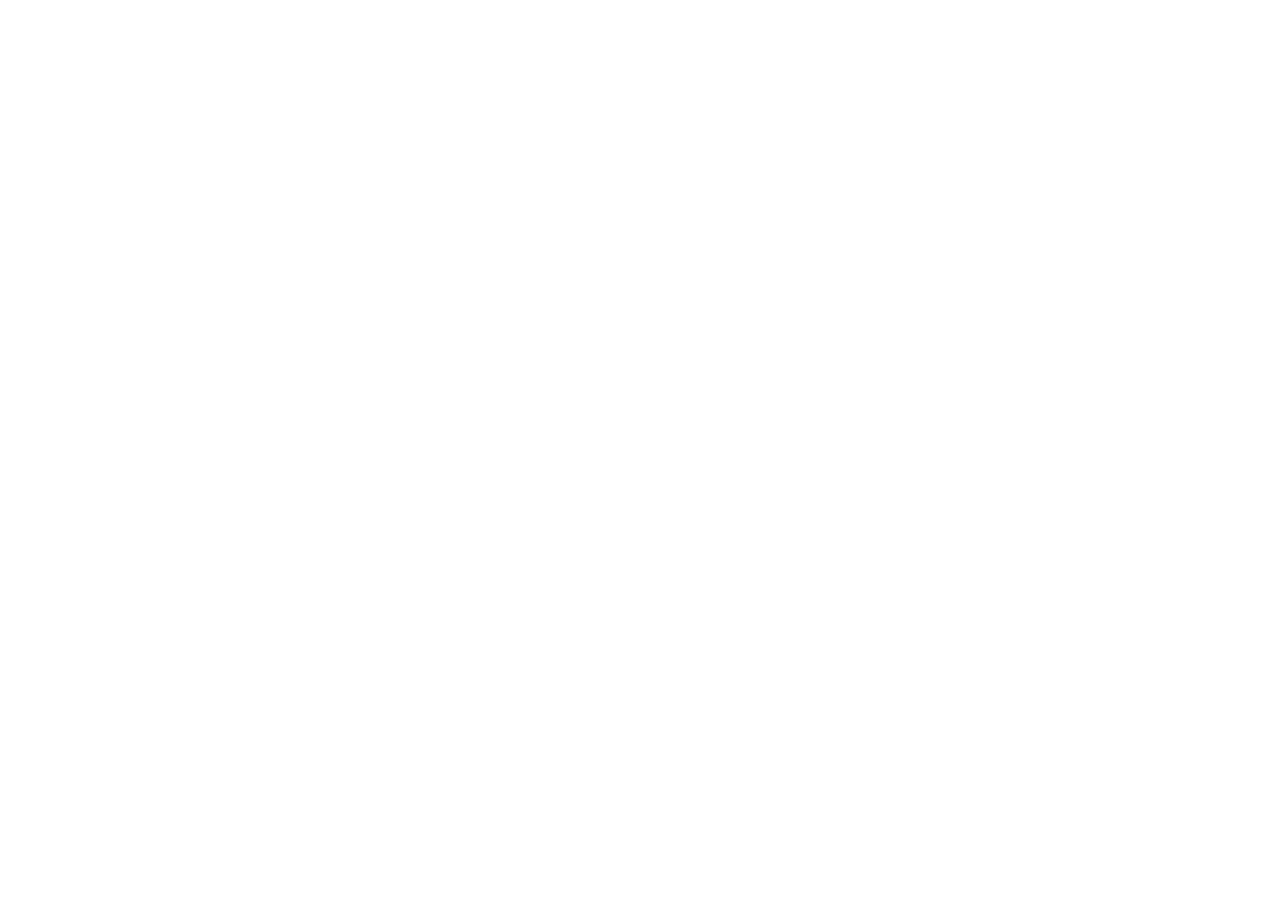
==== index.html @ f9e1c658 "start-first-add-file" ====
<!DOCTYPE html>
<html lang="en">
<head>
    <meta charset="UTF-8">
    <meta http-equiv="X-UA-Compatible" content="IE=edge">
    <meta name="viewport" content="width=device-width, initial-scale=1.0">
    <title>Document</title>
</head>
<body>
    
</body>
</html>
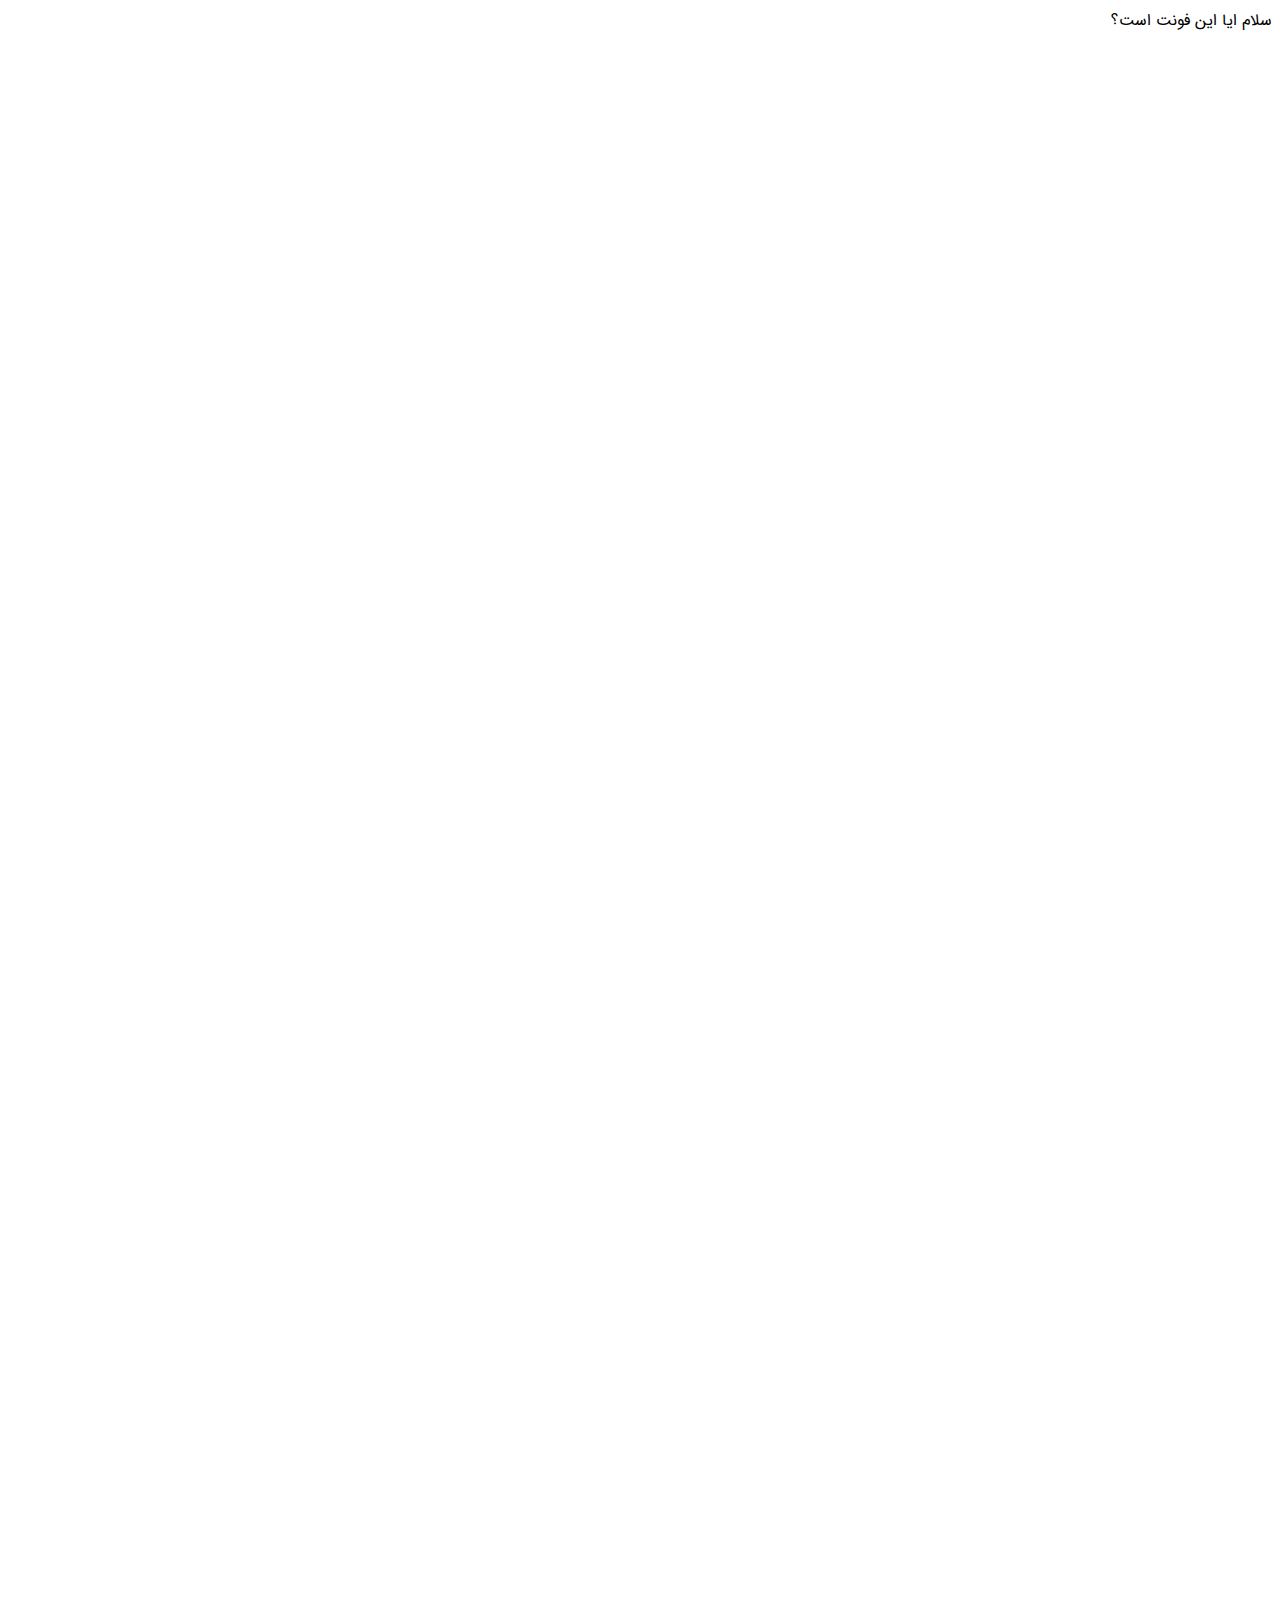
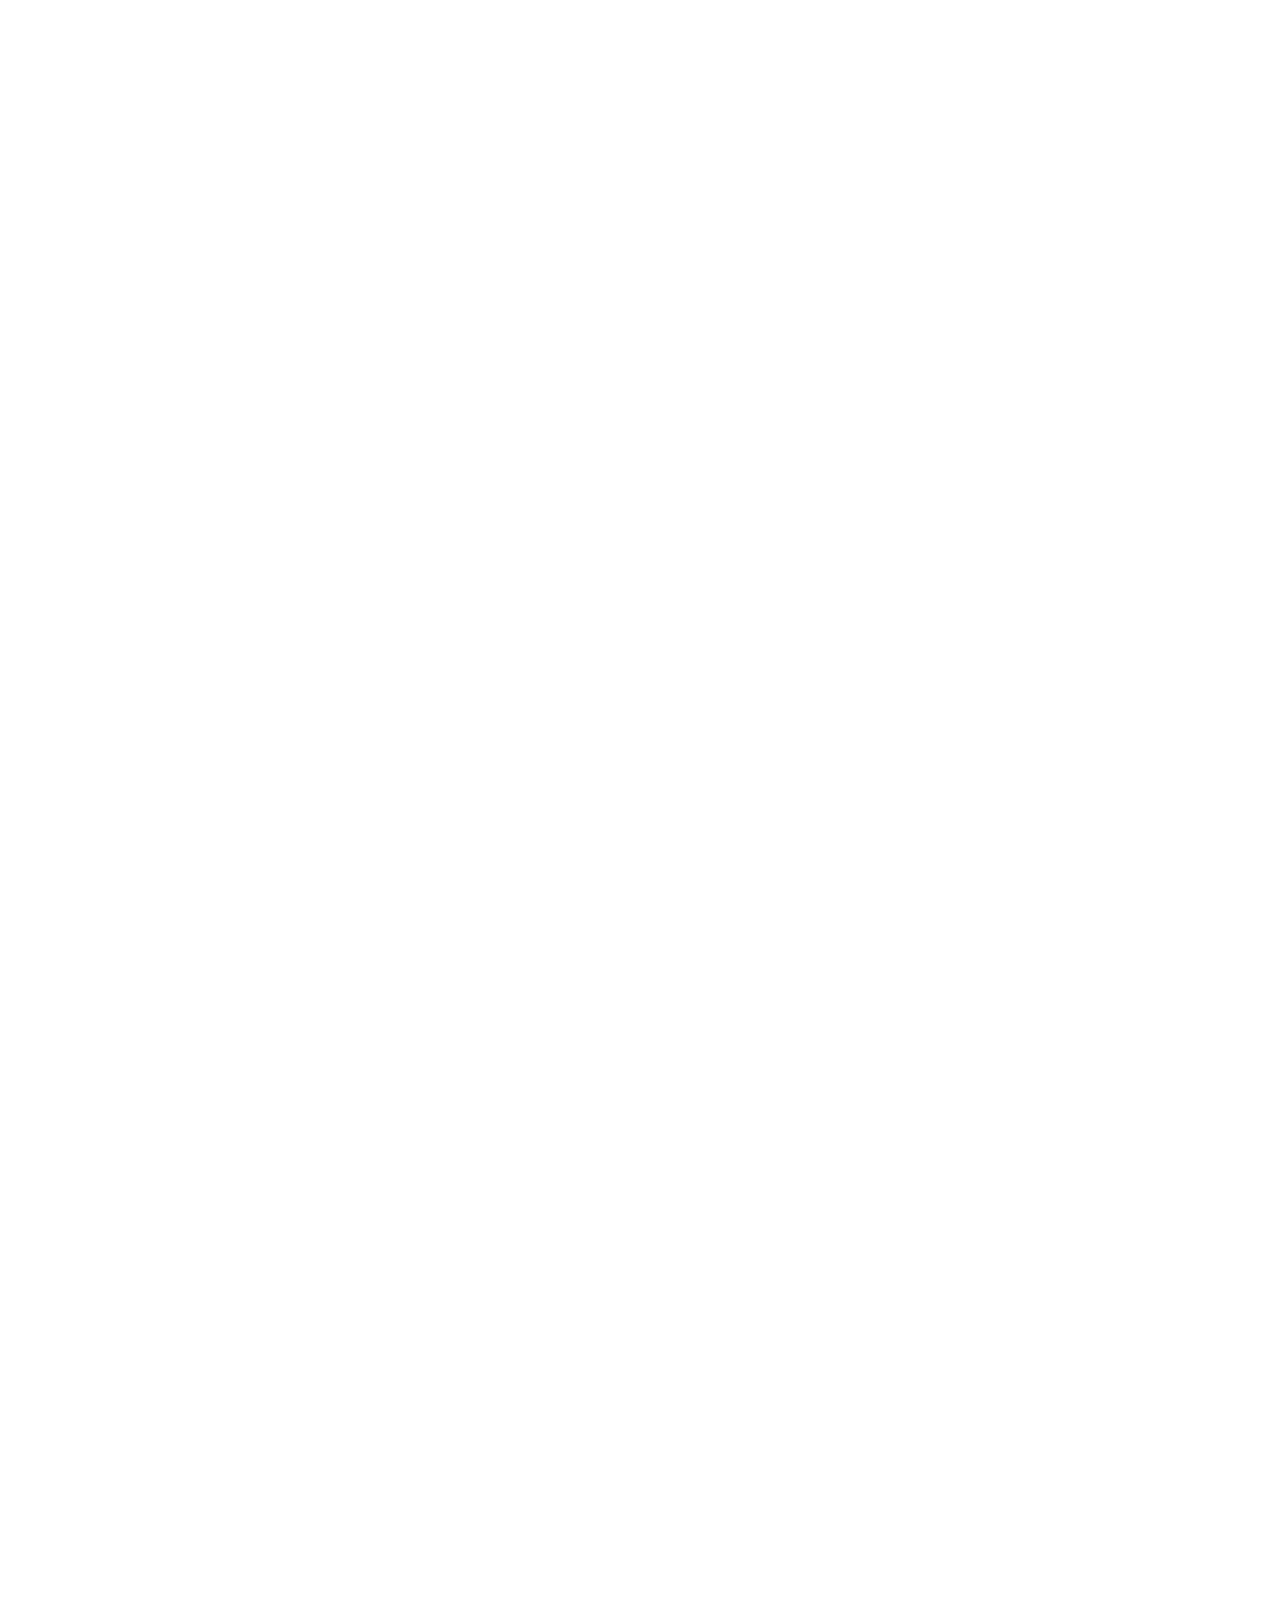
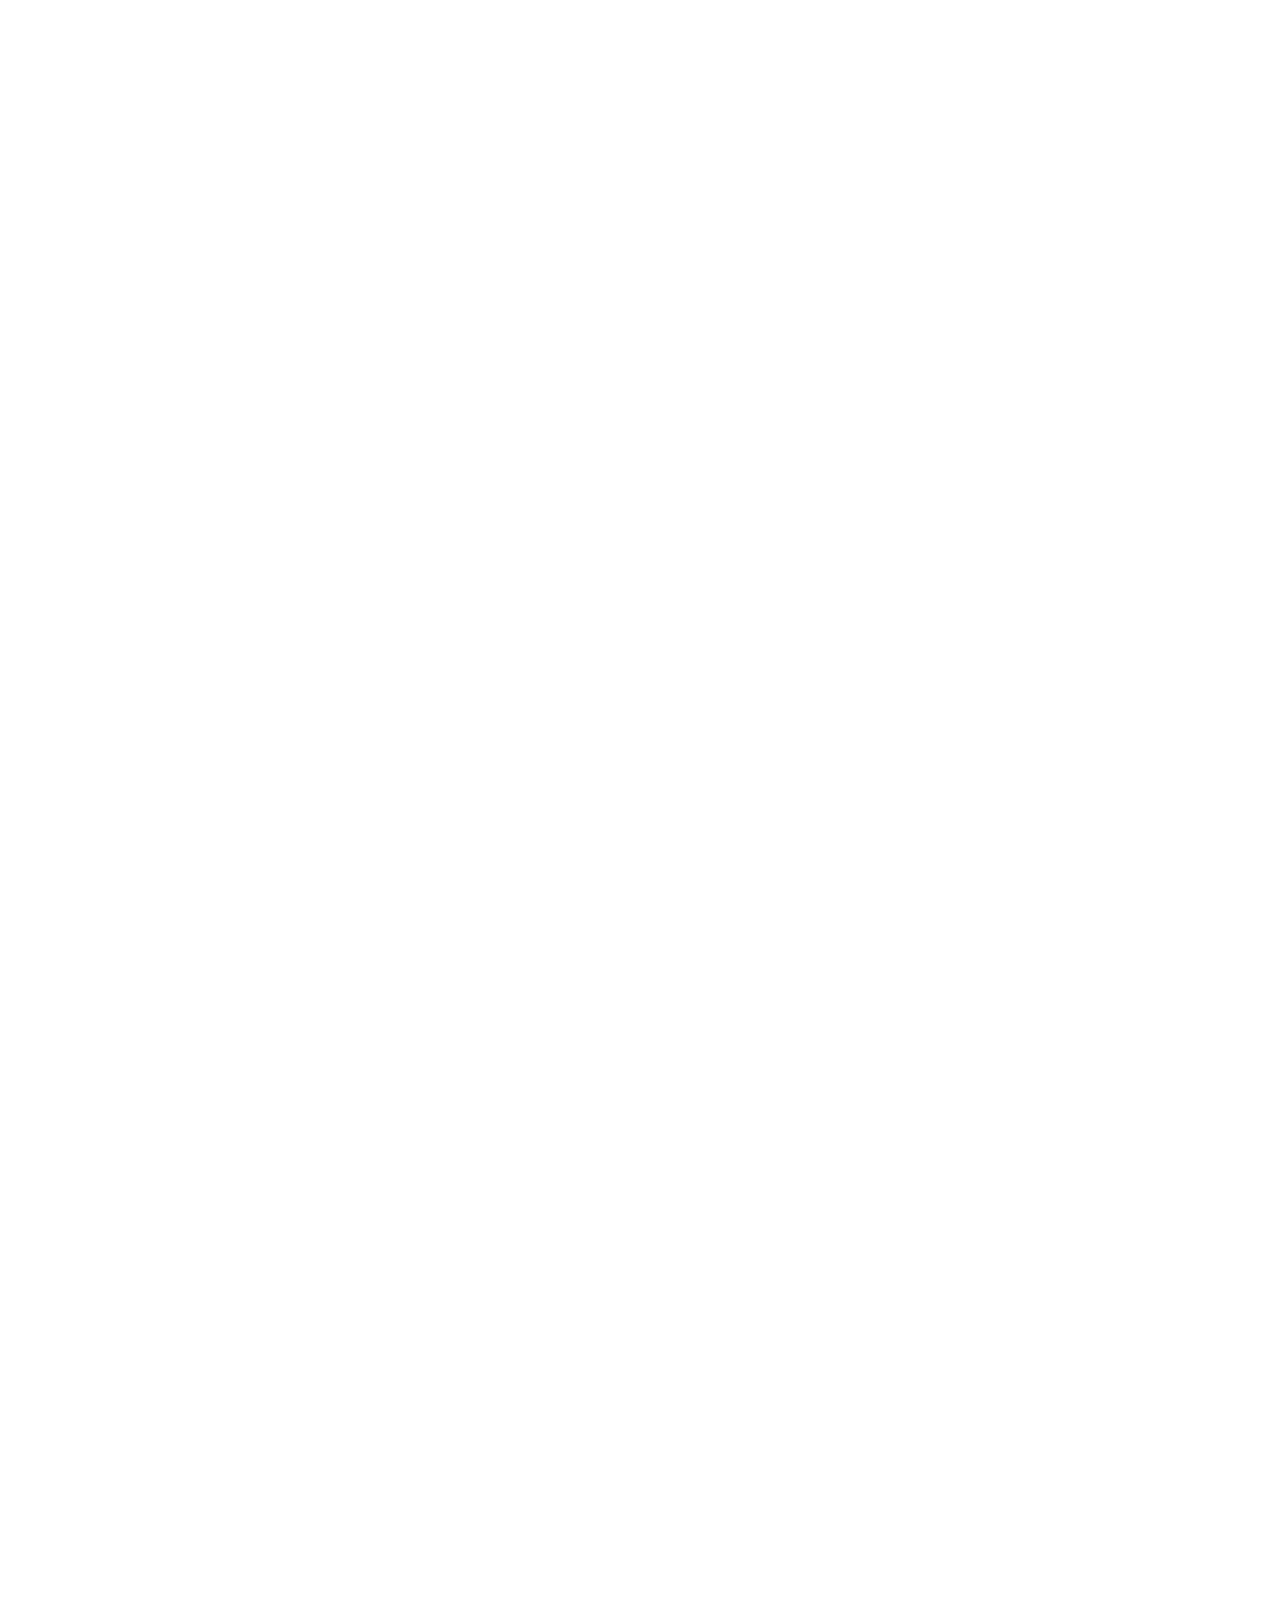
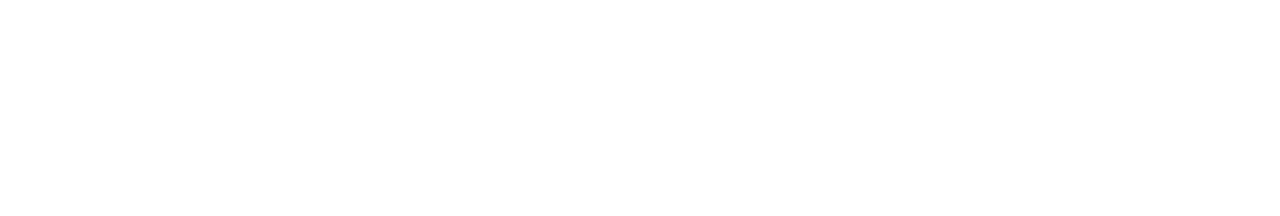
==== commit cb06c2a1: "add icon all page and pic add" ====
--- a/index.html
+++ b/index.html
@@ -4,9 +4,12 @@
     <meta charset="UTF-8">
     <meta http-equiv="X-UA-Compatible" content="IE=edge">
     <meta name="viewport" content="width=device-width, initial-scale=1.0">
-    <title>Document</title>
+    <link rel="stylesheet" href="css/bootstrap-grid.rtl.min.css">
+    <link rel="stylesheet" href="css/siwper.css">
+    <link rel="stylesheet" href="css/index.css">
+    <title>صحفه اصلی</title>
 </head>
 <body>
-    
+    سلام ایا این فونت است؟
 </body>
 </html>--- a/css/siwper.css
+++ b/css/siwper.css
@@ -0,0 +1,646 @@
+/**
+ * Swiper 6.6.1
+ * Most modern mobile touch slider and framework with hardware accelerated transitions
+ * https://swiperjs.com
+ *
+ * Copyright 2014-2021 Vladimir Kharlampidi
+ *
+ * Released under the MIT License
+ *
+ * Released on: May 11, 2021
+ */
+
+@font-face {
+    font-family: 'swiper-icons';
+    src: url('data:application/font-woff;charset=utf-8;base64, [base64]//wADZ2x5ZgAAAywAAADMAAAD2MHtryVoZWFkAAABbAAAADAAAAA2E2+eoWhoZWEAAAGcAAAAHwAAACQC9gDzaG10eAAAAigAAAAZAAAArgJkABFsb2NhAAAC0AAAAFoAAABaFQAUGG1heHAAAAG8AAAAHwAAACAAcABAbmFtZQAAA/gAAAE5AAACXvFdBwlwb3N0AAAFNAAAAGIAAACE5s74hXjaY2BkYGAAYpf5Hu/j+W2+MnAzMYDAzaX6QjD6/4//Bxj5GA8AuRwMYGkAPywL13jaY2BkYGA88P8Agx4j+/8fQDYfA1AEBWgDAIB2BOoAeNpjYGRgYNBh4GdgYgABEMnIABJzYNADCQAACWgAsQB42mNgYfzCOIGBlYGB0YcxjYGBwR1Kf2WQZGhhYGBiYGVmgAFGBiQQkOaawtDAoMBQxXjg/wEGPcYDDA4wNUA2CCgwsAAAO4EL6gAAeNpj2M0gyAACqxgGNWBkZ2D4/wMA+xkDdgAAAHjaY2BgYGaAYBkGRgYQiAHyGMF8FgYHIM3DwMHABGQrMOgyWDLEM1T9/w8UBfEMgLzE////P/5//f/V/xv+r4eaAAeMbAxwIUYmIMHEgKYAYjUcsDAwsLKxc3BycfPw8jEQA/[base64]/uznmfPFBNODM2K7MTQ45YEAZqGP81AmGGcF3iPqOop0r1SPTaTbVkfUe4HXj97wYE+yNwWYxwWu4v1ugWHgo3S1XdZEVqWM7ET0cfnLGxWfkgR42o2PvWrDMBSFj/IHLaF0zKjRgdiVMwScNRAoWUoH78Y2icB/yIY09An6AH2Bdu/UB+yxopYshQiEvnvu0dURgDt8QeC8PDw7Fpji3fEA4z/PEJ6YOB5hKh4dj3EvXhxPqH/SKUY3rJ7srZ4FZnh1PMAtPhwP6fl2PMJMPDgeQ4rY8YT6Gzao0eAEA409DuggmTnFnOcSCiEiLMgxCiTI6Cq5DZUd3Qmp10vO0LaLTd2cjN4fOumlc7lUYbSQcZFkutRG7g6JKZKy0RmdLY680CDnEJ+UMkpFFe1RN7nxdVpXrC4aTtnaurOnYercZg2YVmLN/d/gczfEimrE/fs/bOuq29Zmn8tloORaXgZgGa78yO9/cnXm2BpaGvq25Dv9S4E9+5SIc9PqupJKhYFSSl47+Qcr1mYNAAAAeNptw0cKwkAAAMDZJA8Q7OUJvkLsPfZ6zFVERPy8qHh2YER+3i/BP83vIBLLySsoKimrqKqpa2hp6+jq6RsYGhmbmJqZSy0sraxtbO3sHRydnEMU4uR6yx7JJXveP7WrDycAAAAAAAH//wACeNpjYGRgYOABYhkgZgJCZgZNBkYGLQZtIJsFLMYAAAw3ALgAeNolizEKgDAQBCchRbC2sFER0YD6qVQiBCv/H9ezGI6Z5XBAw8CBK/m5iQQVauVbXLnOrMZv2oLdKFa8Pjuru2hJzGabmOSLzNMzvutpB3N42mNgZGBg4GKQYzBhYMxJLMlj4GBgAYow/P/PAJJhLM6sSoWKfWCAAwDAjgbRAAB42mNgYGBkAIIbCZo5IPrmUn0hGA0AO8EFTQAA') format('woff');
+    font-weight: 400;
+    font-style: normal;
+}
+
+:root {
+    --swiper-theme-color: #007aff;
+}
+
+.swiper-container {
+    margin-left: auto;
+    margin-right: auto;
+    position: relative;
+    overflow: hidden;
+    list-style: none;
+    padding: 0;
+    /* Fix of Webkit flickering */
+    z-index: 1;
+}
+
+.swiper-container-vertical>.swiper-wrapper {
+    flex-direction: column;
+}
+
+.swiper-wrapper {
+    position: relative;
+    width: 100%;
+    height: 100%;
+    z-index: 1;
+    display: flex;
+    transition-property: transform;
+    box-sizing: content-box;
+}
+
+.swiper-container-android .swiper-slide,
+.swiper-wrapper {
+    transform: translate3d(0px, 0, 0);
+}
+
+.swiper-container-multirow>.swiper-wrapper {
+    flex-wrap: wrap;
+}
+
+.swiper-container-multirow-column>.swiper-wrapper {
+    flex-wrap: wrap;
+    flex-direction: column;
+}
+
+.swiper-container-free-mode>.swiper-wrapper {
+    transition-timing-function: ease-out;
+    margin: 0 auto;
+}
+
+.swiper-container-pointer-events {
+    touch-action: pan-y;
+}
+
+.swiper-container-pointer-events.swiper-container-vertical {
+    touch-action: pan-x;
+}
+
+.swiper-slide {
+    flex-shrink: 0;
+    width: 100%;
+    height: 100%;
+    position: relative;
+    transition-property: transform;
+}
+
+.swiper-slide-invisible-blank {
+    visibility: hidden;
+}
+
+/* Auto Height */
+.swiper-container-autoheight,
+.swiper-container-autoheight .swiper-slide {
+    height: auto;
+}
+
+.swiper-container-autoheight .swiper-wrapper {
+    align-items: flex-start;
+    transition-property: transform, height;
+}
+
+/* 3D Effects */
+.swiper-container-3d {
+    perspective: 1200px;
+}
+
+.swiper-container-3d .swiper-wrapper,
+.swiper-container-3d .swiper-slide,
+.swiper-container-3d .swiper-slide-shadow-left,
+.swiper-container-3d .swiper-slide-shadow-right,
+.swiper-container-3d .swiper-slide-shadow-top,
+.swiper-container-3d .swiper-slide-shadow-bottom,
+.swiper-container-3d .swiper-cube-shadow {
+    transform-style: preserve-3d;
+}
+
+.swiper-container-3d .swiper-slide-shadow-left,
+.swiper-container-3d .swiper-slide-shadow-right,
+.swiper-container-3d .swiper-slide-shadow-top,
+.swiper-container-3d .swiper-slide-shadow-bottom {
+    position: absolute;
+    left: 0;
+    top: 0;
+    width: 100%;
+    height: 100%;
+    pointer-events: none;
+    z-index: 10;
+}
+
+.swiper-container-3d .swiper-slide-shadow-left {
+    background-image: linear-gradient(to left, rgba(0, 0, 0, 0.5), rgba(0, 0, 0, 0));
+}
+
+.swiper-container-3d .swiper-slide-shadow-right {
+    background-image: linear-gradient(to right, rgba(0, 0, 0, 0.5), rgba(0, 0, 0, 0));
+}
+
+.swiper-container-3d .swiper-slide-shadow-top {
+    background-image: linear-gradient(to top, rgba(0, 0, 0, 0.5), rgba(0, 0, 0, 0));
+}
+
+.swiper-container-3d .swiper-slide-shadow-bottom {
+    background-image: linear-gradient(to bottom, rgba(0, 0, 0, 0.5), rgba(0, 0, 0, 0));
+}
+
+/* CSS Mode */
+.swiper-container-css-mode>.swiper-wrapper {
+    overflow: auto;
+    scrollbar-width: none;
+    /* For Firefox */
+    -ms-overflow-style: none;
+    /* For Internet Explorer and Edge */
+}
+
+.swiper-container-css-mode>.swiper-wrapper::-webkit-scrollbar {
+    display: none;
+}
+
+.swiper-container-css-mode>.swiper-wrapper>.swiper-slide {
+    scroll-snap-align: start start;
+}
+
+.swiper-container-horizontal.swiper-container-css-mode>.swiper-wrapper {
+    scroll-snap-type: x mandatory;
+}
+
+.swiper-container-vertical.swiper-container-css-mode>.swiper-wrapper {
+    scroll-snap-type: y mandatory;
+}
+
+:root {
+    --swiper-navigation-size: 44px;
+    /*
+    --swiper-navigation-color: var(--swiper-theme-color);
+    */
+}
+
+.swiper-button-prev,
+.swiper-button-next {
+    position: absolute;
+    top: 50%;
+    width: calc(var(--swiper-navigation-size) / 44 * 27);
+    height: var(--swiper-navigation-size);
+    margin-top: calc(0px - (var(--swiper-navigation-size) / 2));
+    z-index: 10;
+    cursor: pointer;
+    display: flex;
+    align-items: center;
+    justify-content: center;
+    color: var(--swiper-navigation-color, var(--swiper-theme-color));
+}
+
+.swiper-button-prev.swiper-button-disabled,
+.swiper-button-next.swiper-button-disabled {
+    opacity: 0.35;
+    cursor: auto;
+    pointer-events: none;
+}
+
+.swiper-button-prev:after,
+.swiper-button-next:after {
+    font-family: swiper-icons;
+    font-size: var(--swiper-navigation-size);
+    text-transform: none !important;
+    letter-spacing: 0;
+    text-transform: none;
+    font-variant: initial;
+    line-height: 1;
+}
+
+.swiper-button-prev,
+.swiper-container-rtl .swiper-button-next {
+    left: 10px;
+    right: auto;
+}
+
+.swiper-button-prev:after,
+.swiper-container-rtl .swiper-button-next:after {
+    content: 'prev';
+}
+
+.swiper-button-next,
+.swiper-container-rtl .swiper-button-prev {
+    right: 10px;
+    left: auto;
+}
+
+.swiper-button-next:after,
+.swiper-container-rtl .swiper-button-prev:after {
+    content: 'next';
+}
+
+.swiper-button-prev.swiper-button-white,
+.swiper-button-next.swiper-button-white {
+    --swiper-navigation-color: #ffffff;
+}
+
+.swiper-button-prev.swiper-button-black,
+.swiper-button-next.swiper-button-black {
+    --swiper-navigation-color: #000000;
+}
+
+.swiper-button-lock {
+    display: none;
+}
+
+:root {
+    /*
+    --swiper-pagination-color: var(--swiper-theme-color);
+    */
+}
+
+.swiper-pagination {
+    position: absolute;
+    text-align: center;
+    transition: 300ms opacity;
+    transform: translate3d(0, 0, 0);
+    z-index: 10;
+}
+
+.swiper-pagination.swiper-pagination-hidden {
+    opacity: 0;
+}
+
+/* Common Styles */
+.swiper-pagination-fraction,
+.swiper-pagination-custom,
+.swiper-container-horizontal>.swiper-pagination-bullets {
+    bottom: 10px;
+    left: 0;
+    width: 100%;
+}
+
+/* Bullets */
+.swiper-pagination-bullets-dynamic {
+    overflow: hidden;
+    font-size: 0;
+}
+
+.swiper-pagination-bullets-dynamic .swiper-pagination-bullet {
+    transform: scale(0.33);
+    position: relative;
+}
+
+.swiper-pagination-bullets-dynamic .swiper-pagination-bullet-active {
+    transform: scale(1);
+}
+
+.swiper-pagination-bullets-dynamic .swiper-pagination-bullet-active-main {
+    transform: scale(1);
+}
+
+.swiper-pagination-bullets-dynamic .swiper-pagination-bullet-active-prev {
+    transform: scale(0.66);
+}
+
+.swiper-pagination-bullets-dynamic .swiper-pagination-bullet-active-prev-prev {
+    transform: scale(0.33);
+}
+
+.swiper-pagination-bullets-dynamic .swiper-pagination-bullet-active-next {
+    transform: scale(0.66);
+}
+
+.swiper-pagination-bullets-dynamic .swiper-pagination-bullet-active-next-next {
+    transform: scale(0.33);
+}
+
+.swiper-pagination-bullet {
+    width: 8px;
+    height: 8px;
+    display: inline-block;
+    border-radius: 50%;
+    background: #000;
+    opacity: 0.2;
+}
+
+button.swiper-pagination-bullet {
+    border: none;
+    margin: 0;
+    padding: 0;
+    box-shadow: none;
+    -webkit-appearance: none;
+    appearance: none;
+}
+
+.swiper-pagination-clickable .swiper-pagination-bullet {
+    cursor: pointer;
+}
+
+.swiper-pagination-bullet-active {
+    opacity: 1;
+    background: var(--swiper-pagination-color, var(--swiper-theme-color));
+}
+
+.swiper-container-vertical>.swiper-pagination-bullets {
+    right: 10px;
+    top: 50%;
+    transform: translate3d(0px, -50%, 0);
+}
+
+.swiper-container-vertical>.swiper-pagination-bullets .swiper-pagination-bullet {
+    margin: 6px 0;
+    display: block;
+}
+
+.swiper-container-vertical>.swiper-pagination-bullets.swiper-pagination-bullets-dynamic {
+    top: 50%;
+    transform: translateY(-50%);
+    width: 8px;
+}
+
+.swiper-container-vertical>.swiper-pagination-bullets.swiper-pagination-bullets-dynamic .swiper-pagination-bullet {
+    display: inline-block;
+    transition: 200ms transform, 200ms top;
+}
+
+.swiper-container-horizontal>.swiper-pagination-bullets .swiper-pagination-bullet {
+    margin: 0 4px;
+}
+
+.swiper-container-horizontal>.swiper-pagination-bullets.swiper-pagination-bullets-dynamic {
+    left: 50%;
+    transform: translateX(-50%);
+    white-space: nowrap;
+}
+
+.swiper-container-horizontal>.swiper-pagination-bullets.swiper-pagination-bullets-dynamic .swiper-pagination-bullet {
+    transition: 200ms transform, 200ms left;
+}
+
+.swiper-container-horizontal.swiper-container-rtl>.swiper-pagination-bullets-dynamic .swiper-pagination-bullet {
+    transition: 200ms transform, 200ms right;
+}
+
+/* Progress */
+.swiper-pagination-progressbar {
+    background: rgba(0, 0, 0, 0.25);
+    position: absolute;
+}
+
+.swiper-pagination-progressbar .swiper-pagination-progressbar-fill {
+    background: var(--swiper-pagination-color, var(--swiper-theme-color));
+    position: absolute;
+    left: 0;
+    top: 0;
+    width: 100%;
+    height: 100%;
+    transform: scale(0);
+    transform-origin: left top;
+}
+
+.swiper-container-rtl .swiper-pagination-progressbar .swiper-pagination-progressbar-fill {
+    transform-origin: right top;
+}
+
+.swiper-container-horizontal>.swiper-pagination-progressbar,
+.swiper-container-vertical>.swiper-pagination-progressbar.swiper-pagination-progressbar-opposite {
+    width: 100%;
+    height: 4px;
+    left: 0;
+    top: 0;
+}
+
+.swiper-container-vertical>.swiper-pagination-progressbar,
+.swiper-container-horizontal>.swiper-pagination-progressbar.swiper-pagination-progressbar-opposite {
+    width: 4px;
+    height: 100%;
+    left: 0;
+    top: 0;
+}
+
+.swiper-pagination-white {
+    --swiper-pagination-color: #ffffff;
+}
+
+.swiper-pagination-black {
+    --swiper-pagination-color: #000000;
+}
+
+.swiper-pagination-lock {
+    display: none;
+}
+
+/* Scrollbar */
+.swiper-scrollbar {
+    border-radius: 10px;
+    position: relative;
+    -ms-touch-action: none;
+    background: rgba(0, 0, 0, 0.1);
+}
+
+.swiper-container-horizontal>.swiper-scrollbar {
+    position: absolute;
+    left: 1%;
+    bottom: 3px;
+    z-index: 50;
+    height: 5px;
+    width: 98%;
+}
+
+.swiper-container-vertical>.swiper-scrollbar {
+    position: absolute;
+    right: 3px;
+    top: 1%;
+    z-index: 50;
+    width: 5px;
+    height: 98%;
+}
+
+.swiper-scrollbar-drag {
+    height: 100%;
+    width: 100%;
+    position: relative;
+    background: rgba(0, 0, 0, 0.5);
+    border-radius: 10px;
+    left: 0;
+    top: 0;
+}
+
+.swiper-scrollbar-cursor-drag {
+    cursor: move;
+}
+
+.swiper-scrollbar-lock {
+    display: none;
+}
+
+.swiper-zoom-container {
+    width: 100%;
+    height: 100%;
+    display: flex;
+    justify-content: center;
+    align-items: center;
+    text-align: center;
+}
+
+.swiper-zoom-container>img,
+.swiper-zoom-container>svg,
+.swiper-zoom-container>canvas {
+    max-width: 100%;
+    max-height: 100%;
+    object-fit: contain;
+}
+
+.swiper-slide-zoomed {
+    cursor: move;
+}
+
+/* Preloader */
+:root {
+    /*
+    --swiper-preloader-color: var(--swiper-theme-color);
+    */
+}
+
+.swiper-lazy-preloader {
+    width: 42px;
+    height: 42px;
+    position: absolute;
+    left: 50%;
+    top: 50%;
+    margin-left: -21px;
+    margin-top: -21px;
+    z-index: 10;
+    transform-origin: 50%;
+    animation: swiper-preloader-spin 1s infinite linear;
+    box-sizing: border-box;
+    border: 4px solid var(--swiper-preloader-color, var(--swiper-theme-color));
+    border-radius: 50%;
+    border-top-color: transparent;
+}
+
+.swiper-lazy-preloader-white {
+    --swiper-preloader-color: #fff;
+}
+
+.swiper-lazy-preloader-black {
+    --swiper-preloader-color: #000;
+}
+
+@keyframes swiper-preloader-spin {
+    100% {
+        transform: rotate(360deg);
+    }
+}
+
+/* a11y */
+.swiper-container .swiper-notification {
+    position: absolute;
+    left: 0;
+    top: 0;
+    pointer-events: none;
+    opacity: 0;
+    z-index: -1000;
+}
+
+.swiper-container-fade.swiper-container-free-mode .swiper-slide {
+    transition-timing-function: ease-out;
+}
+
+.swiper-container-fade .swiper-slide {
+    pointer-events: none;
+    transition-property: opacity;
+}
+
+.swiper-container-fade .swiper-slide .swiper-slide {
+    pointer-events: none;
+}
+
+.swiper-container-fade .swiper-slide-active,
+.swiper-container-fade .swiper-slide-active .swiper-slide-active {
+    pointer-events: auto;
+}
+
+.swiper-container-cube {
+    overflow: visible;
+}
+
+.swiper-container-cube .swiper-slide {
+    pointer-events: none;
+    -webkit-backface-visibility: hidden;
+    backface-visibility: hidden;
+    z-index: 1;
+    visibility: hidden;
+    transform-origin: 0 0;
+    width: 100%;
+    height: 100%;
+}
+
+.swiper-container-cube .swiper-slide .swiper-slide {
+    pointer-events: none;
+}
+
+.swiper-container-cube.swiper-container-rtl .swiper-slide {
+    transform-origin: 100% 0;
+}
+
+.swiper-container-cube .swiper-slide-active,
+.swiper-container-cube .swiper-slide-active .swiper-slide-active {
+    pointer-events: auto;
+}
+
+.swiper-container-cube .swiper-slide-active,
+.swiper-container-cube .swiper-slide-next,
+.swiper-container-cube .swiper-slide-prev,
+.swiper-container-cube .swiper-slide-next+.swiper-slide {
+    pointer-events: auto;
+    visibility: visible;
+}
+
+.swiper-container-cube .swiper-slide-shadow-top,
+.swiper-container-cube .swiper-slide-shadow-bottom,
+.swiper-container-cube .swiper-slide-shadow-left,
+.swiper-container-cube .swiper-slide-shadow-right {
+    z-index: 0;
+    -webkit-backface-visibility: hidden;
+    backface-visibility: hidden;
+}
+
+.swiper-container-cube .swiper-cube-shadow {
+    position: absolute;
+    left: 0;
+    bottom: 0px;
+    width: 100%;
+    height: 100%;
+    opacity: 0.6;
+    z-index: 0;
+}
+
+.swiper-container-cube .swiper-cube-shadow:before {
+    content: '';
+    background: #000;
+    position: absolute;
+    left: 0;
+    top: 0;
+    bottom: 0;
+    right: 0;
+    filter: blur(50px);
+}
+
+.swiper-container-flip {
+    overflow: visible;
+}
+
+.swiper-container-flip .swiper-slide {
+    pointer-events: none;
+    -webkit-backface-visibility: hidden;
+    backface-visibility: hidden;
+    z-index: 1;
+}
+
+.swiper-container-flip .swiper-slide .swiper-slide {
+    pointer-events: none;
+}
+
+.swiper-container-flip .swiper-slide-active,
+.swiper-container-flip .swiper-slide-active .swiper-slide-active {
+    pointer-events: auto;
+}
+
+.swiper-container-flip .swiper-slide-shadow-top,
+.swiper-container-flip .swiper-slide-shadow-bottom,
+.swiper-container-flip .swiper-slide-shadow-left,
+.swiper-container-flip .swiper-slide-shadow-right {
+    z-index: 0;
+    -webkit-backface-visibility: hidden;
+    backface-visibility: hidden;
+}--- a/css/index.css
+++ b/css/index.css
@@ -0,0 +1 @@
+@import url(rest.css);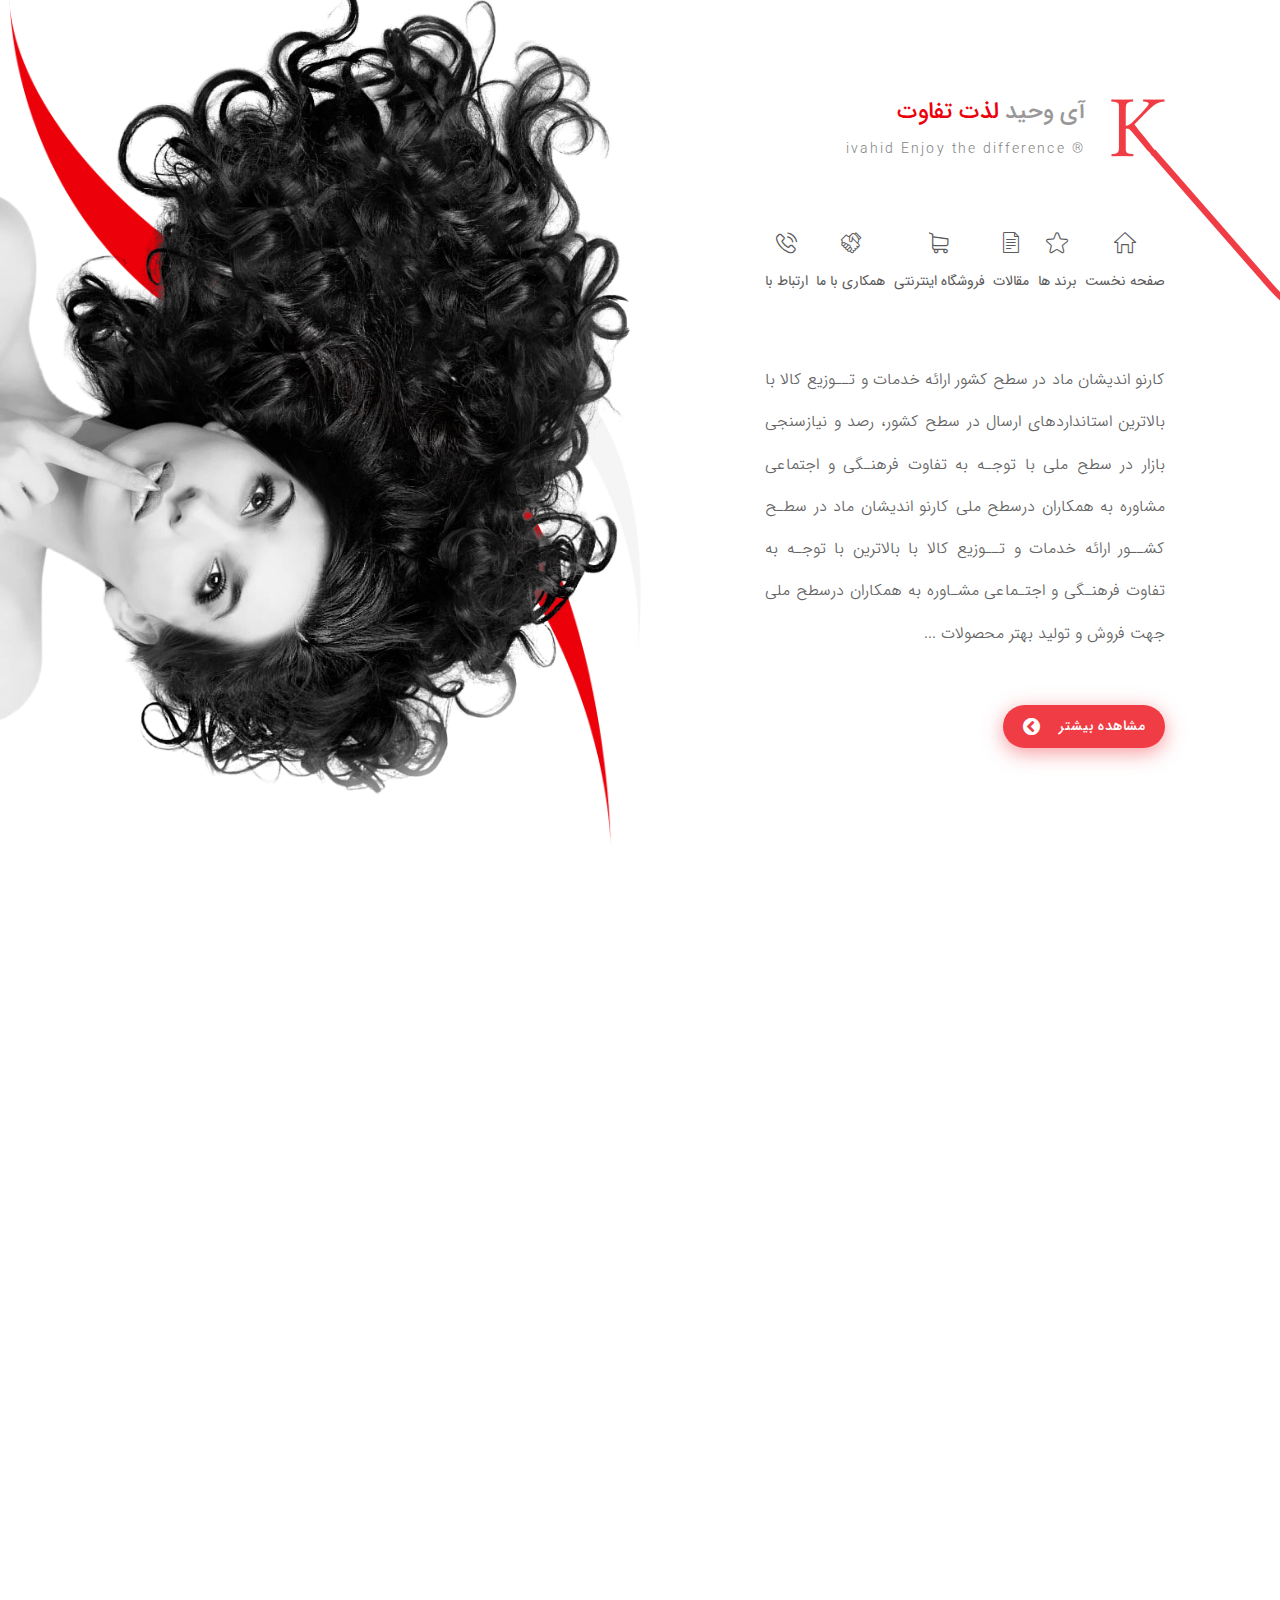
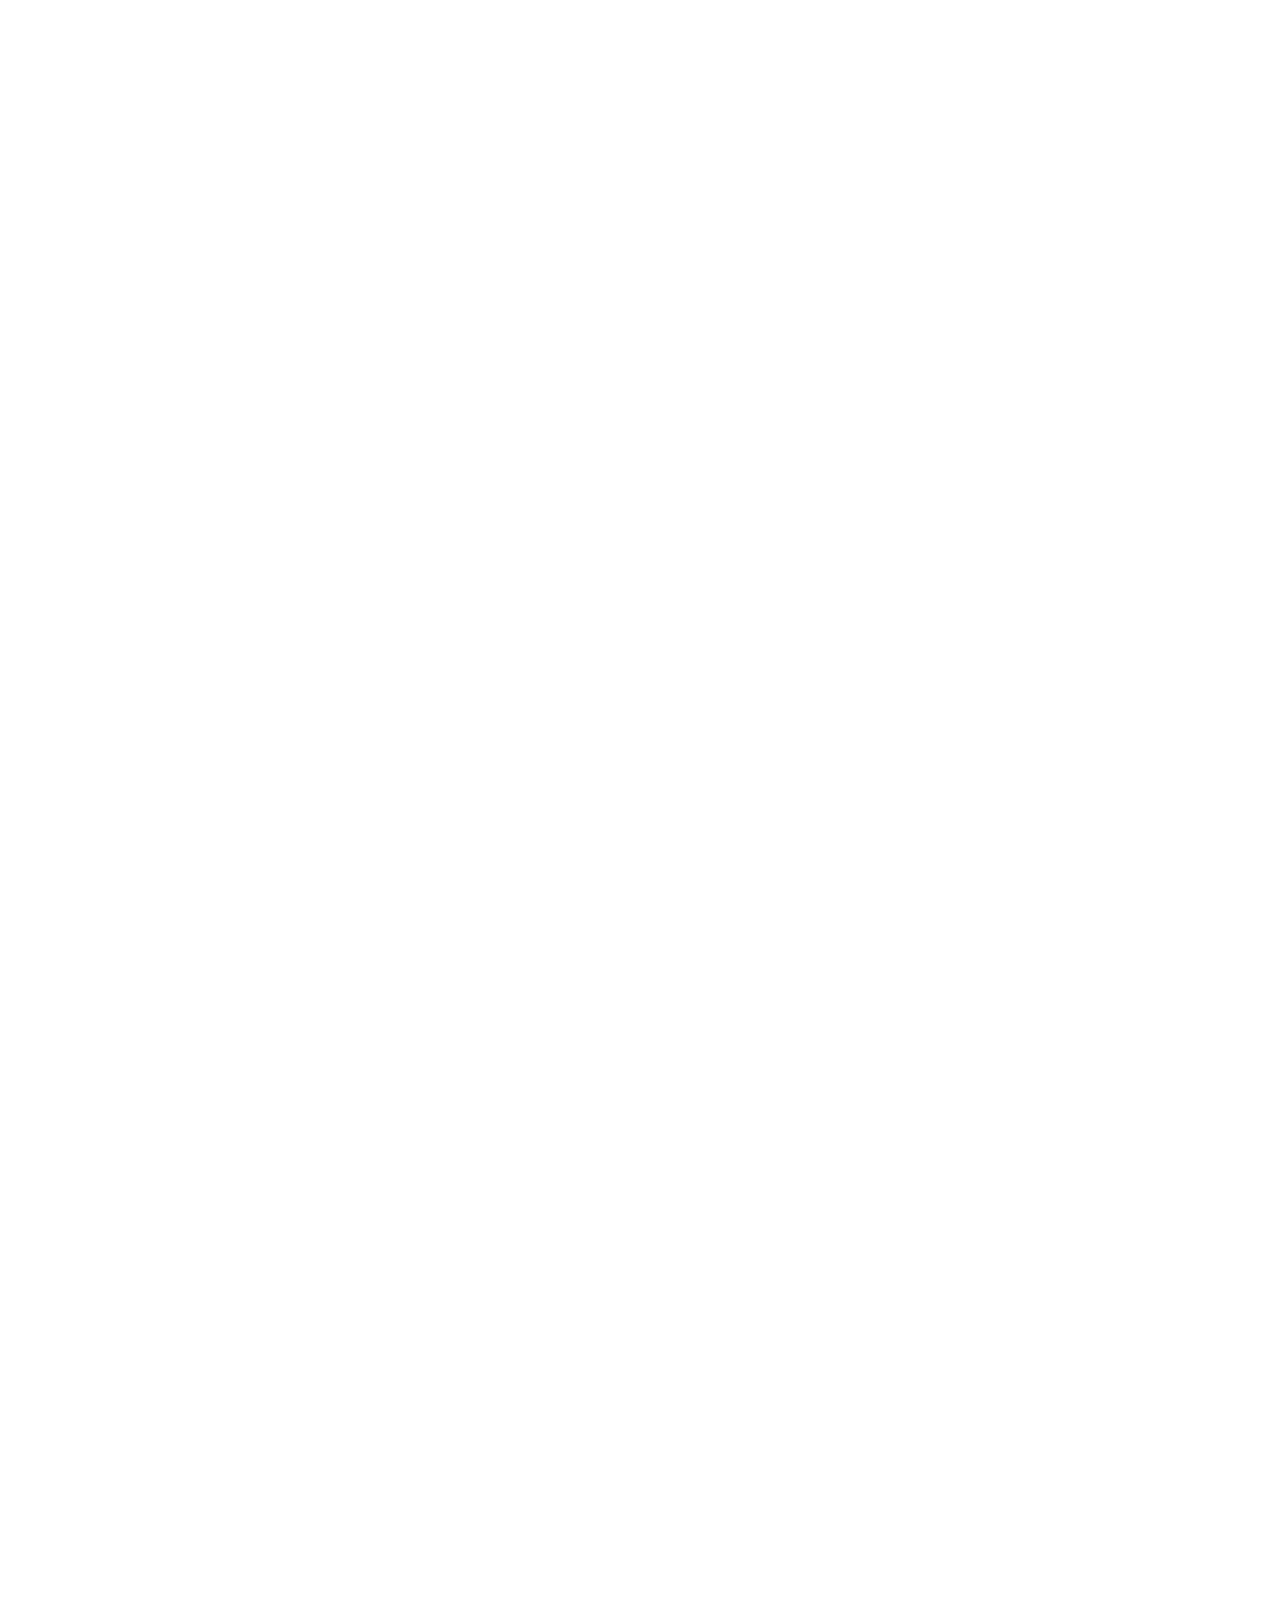
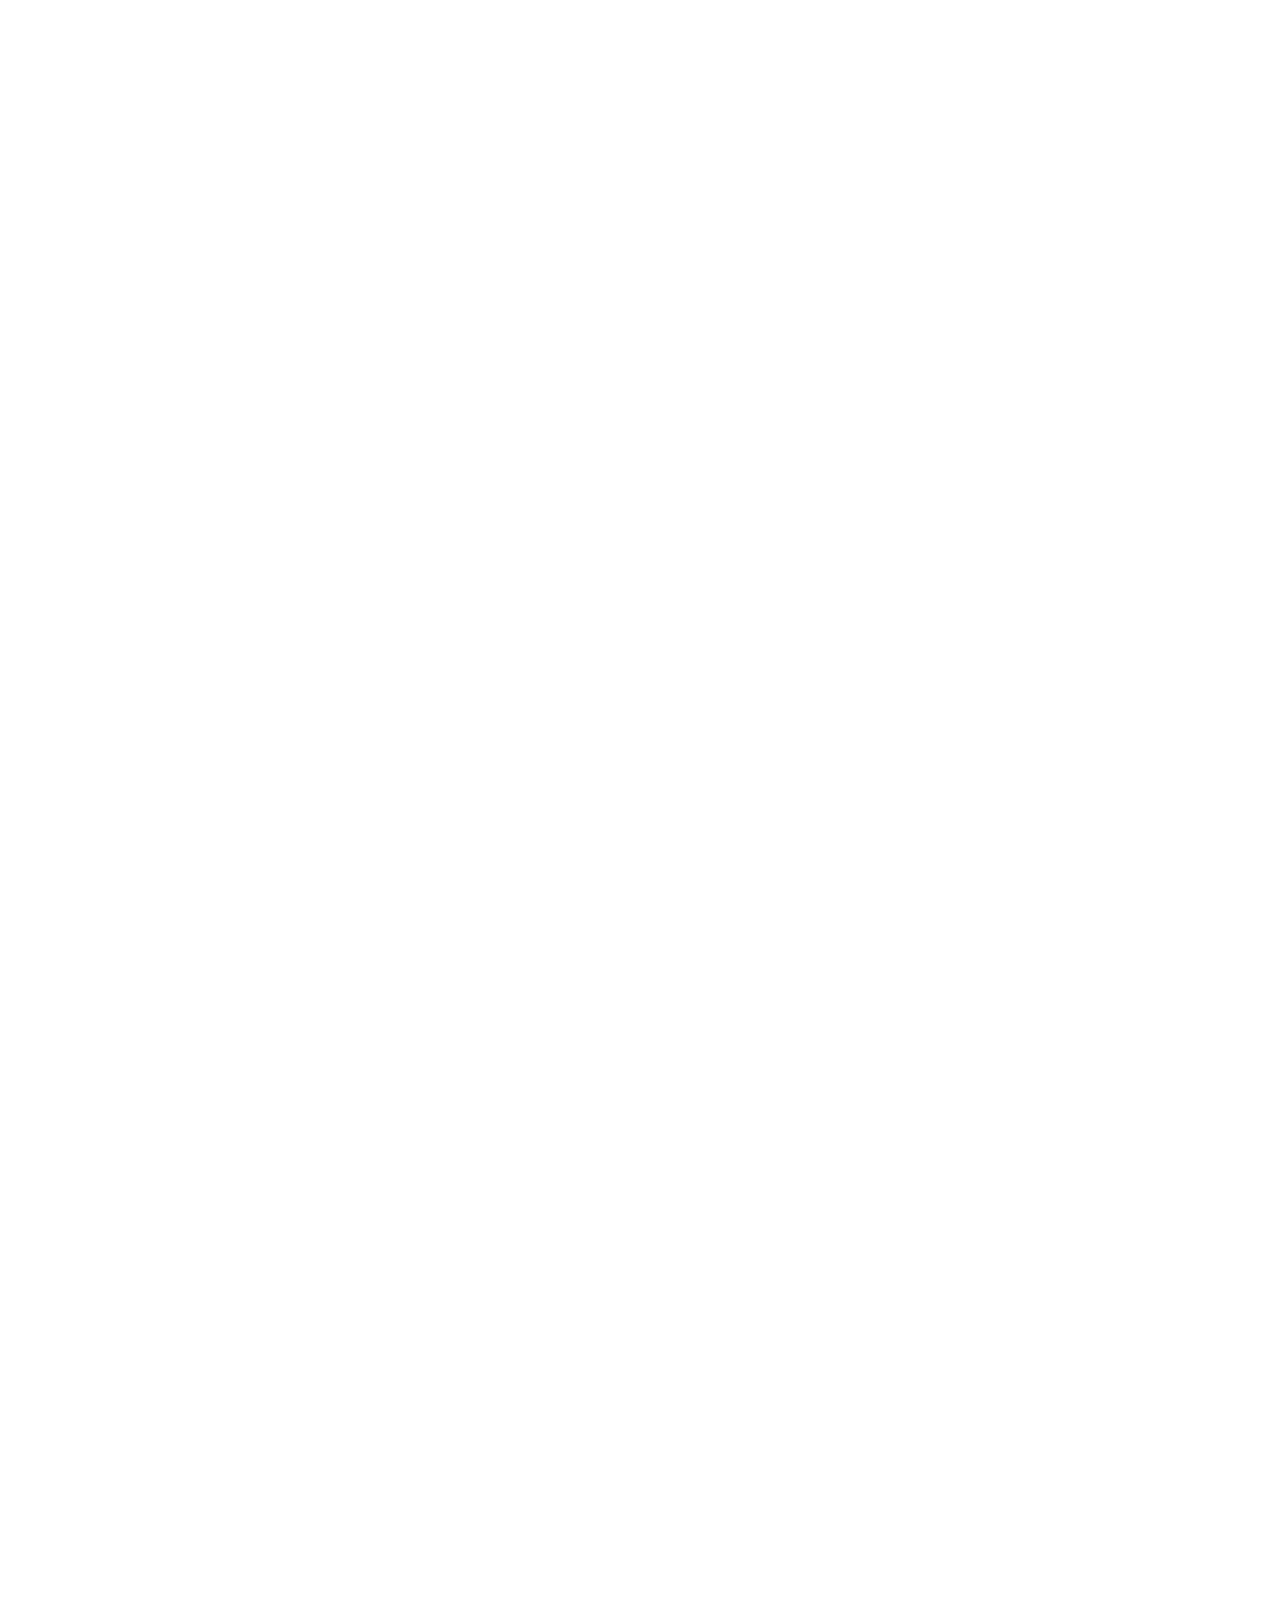
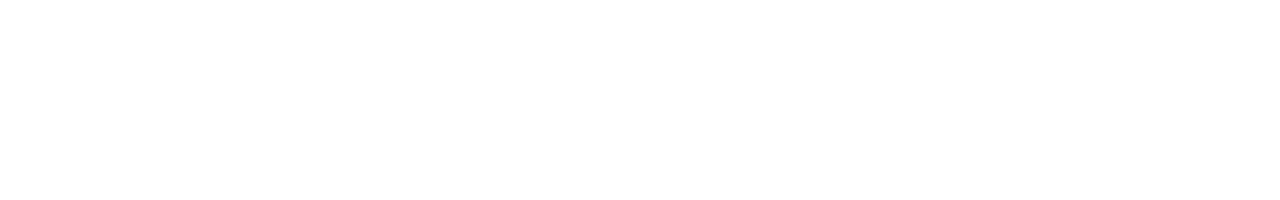
==== commit 025b1d00: "تنظیمات اولیه سکشن هدر" ====
--- a/index.html
+++ b/index.html
@@ -1,5 +1,6 @@
 <!DOCTYPE html>
 <html lang="en">
+
 <head>
     <meta charset="UTF-8">
     <meta http-equiv="X-UA-Compatible" content="IE=edge">
@@ -7,9 +8,77 @@
     <link rel="stylesheet" href="css/bootstrap-grid.rtl.min.css">
     <link rel="stylesheet" href="css/siwper.css">
     <link rel="stylesheet" href="css/index.css">
+    <link rel="stylesheet" href="css/responsive-index.css">
     <title>صحفه اصلی</title>
 </head>
+
 <body>
-    سلام ایا این فونت است؟
+
+    <section class="wrapper-continer-primri">
+
+        <div class="wrapper-contact-main">
+            <div class="title-main d-flex">
+                <figure class="k-smal-head">
+                    <img src="img/K-small-header-index.png" alt="">
+                </figure>
+                <div class="title-main-txt ">
+                    <h1 class="title-primir">
+                        آی وحید
+                        <span>لذت تفاوت</span>
+                    </h1>
+                    <span class="sub-title-primir"> &#174; ivahid Enjoy the difference</span>
+                </div>
+
+            </div>
+            <nav class="nav-head">
+                <ul>
+                    <li><a href="#">
+                            <i class="icon-home"></i>
+                            صفحه نخست
+                        </a></li>
+                    <li><a href="#">
+                            <i class="icon-star-menu"></i>
+                            برند ها
+                        </a></li>
+                    <li><a href="#">
+                            <i class="icon-magalat-menu"></i>
+                            مقالات
+                        </a></li>
+                    <li><a href="#">
+                            <i class="icon-shop"></i>
+                            فروشگاه اینترنتی
+                        </a></li>
+                    <li><a href="#">
+                            <i class="icon-hamkari"></i>
+
+                            همکاری با ما
+                        </a></li>
+                    <li><a href="#">
+                            <i class="icon-phone"></i>
+                            ارتباط با
+                        </a></li>
+                </ul>
+            </nav>
+            <p class="txt-haed">
+                کارنو اندیشان ماد در سطح کشور ارائه خدمات و تــوزیع کالا با بالاترین استانداردهای
+                ارسال در سطح کشور، رصد و نیازسنجی بازار در سطح ملی با توجـه به تفاوت فرهنـگی
+                و اجتماعی مشاوره به همکاران درسطح ملی کارنو اندیشان ماد در سطـح کشــور ارائه
+                خدمات و تــوزیع کالا با بالاترین با توجـه به تفاوت فرهنـگی و اجتـماعی مشـاوره به
+                همکاران درسطح ملی جهت فروش و تولید بهتر محصولات ...
+            </p>
+            <div class="">
+                <a href="#" class="more-btn">
+                    مشاهده بیشتر
+                    <i class="icon-float-arrow-left"></i>
+                </a>
+            </div>
+        </div>
+        <figure class="main-pci">
+            <img src="img/girl-big-index.png" alt="">
+        </figure>
+
+    </section>
+
 </body>
+
 </html>--- a/css/index.css
+++ b/css/index.css
@@ -1 +1,150 @@
-@import url(rest.css);+@import url(rest.css);
+
+
+.wrapper-continer-primri {
+    width: 100%;
+    max-width: 1507px;
+    margin-right: auto;
+    margin-left: 0;
+    display: flex;
+
+}
+
+.wrapper-contact-main {
+    width: 100%;
+    max-width: 530px;
+    margin: auto;
+    height: 100%;
+}
+
+.main-pci {
+    position: relative;
+    max-width: 791px;
+}
+
+.main-pci img {
+    filter: grayscale(100%);
+}
+
+.main-pci::before {
+    position: absolute;
+    content: '';
+    width: 100%;
+    height: 100%;
+    background: url(../img/back-girl-index.png) no-repeat center center;
+    z-index: -1;
+    background-size: contain;
+}
+
+.title-main {
+    margin-bottom: 70px;
+}
+
+.title-main .k-smal-head {
+    position: relative;
+}
+
+.title-main .k-smal-head::before {
+
+    position: absolute;
+    content: '';
+    width: 180px;
+    height: 202px;
+    left: 39px;
+    top: 50px;
+    background: url(../img/more-k-small.png) no-repeat center center;
+}
+
+.title-main .title-main-txt {
+    margin-right: 25px;
+}
+
+.title-main .title-primir {
+    font-size: 23px;
+    font-weight: 500;
+    color: #999898;
+}
+
+.title-main .title-primir span {
+    color: #ec000a;
+}
+
+.title-main .sub-title-primir {
+    color: #818181;
+    font-size: 14px;
+    font-weight: 200;
+    letter-spacing: 2px;
+}
+
+.nav-head {
+    margin-bottom: 70px;
+}
+
+.nav-head ul {
+    display: flex;
+    justify-content: space-between;
+}
+
+.nav-head ul li {}
+
+.nav-head ul li:hover a {
+    color: #f03c44;
+}
+
+.nav-head ul li:hover i:before {
+    color: #f03c44;
+}
+
+.nav-head ul li a {
+    display: flex;
+    flex-direction: column;
+    align-items: center;
+    justify-content: center;
+    color: #5a5a5a;
+    font-size: 14px;
+    transition: .3s;
+
+}
+
+.nav-head ul li a i {
+    margin-bottom: 20px;
+    font-size: 21px;
+}
+
+.nav-head ul li a i::before {
+    transition: .3s;
+
+}
+
+.wrapper-contact-main .txt-haed {
+    text-align: justify;
+    font-size: 16px;
+    line-height: 2.641;
+    color: #646464;
+    font-weight: 300;
+    margin-bottom: 50px;
+
+}
+
+.more-btn {
+    background: #f03c44;
+    border-radius: 50px;
+    font-size: 14px;
+    font-weight: 500;
+    padding: 13px 20px;
+    display: inline-block;
+    color: #fff;
+    box-shadow: 0 5px 20px rgba(240, 60, 69, .5);
+    transition: .3s;
+
+}
+
+.more-btn:hover {
+
+    box-shadow: none
+}
+
+.more-btn i {
+    margin-right: 15px;
+    font-size: 17px;
+}--- a/css/responsive-index.css
+++ b/css/responsive-index.css
@@ -0,0 +1,31 @@
+@media screen and (max-width:1400px) {
+    .wrapper-contact-main{
+        max-width:400px;
+       
+    }
+    .main-pci{
+        max-width: 650px;
+    }
+    
+}
+@media screen and (max-width:1200px) {
+    .wrapper-contact-main{
+        max-width:450px;
+       
+    }
+    .main-pci{
+        max-width: 550px;
+    }
+    
+}
+@media screen and (max-width:992px) {
+    .wrapper-contact-main{
+        max-width:550px;
+        margin-top: 70px;
+       
+    }
+    .main-pci{
+        display: none;
+    }
+    
+}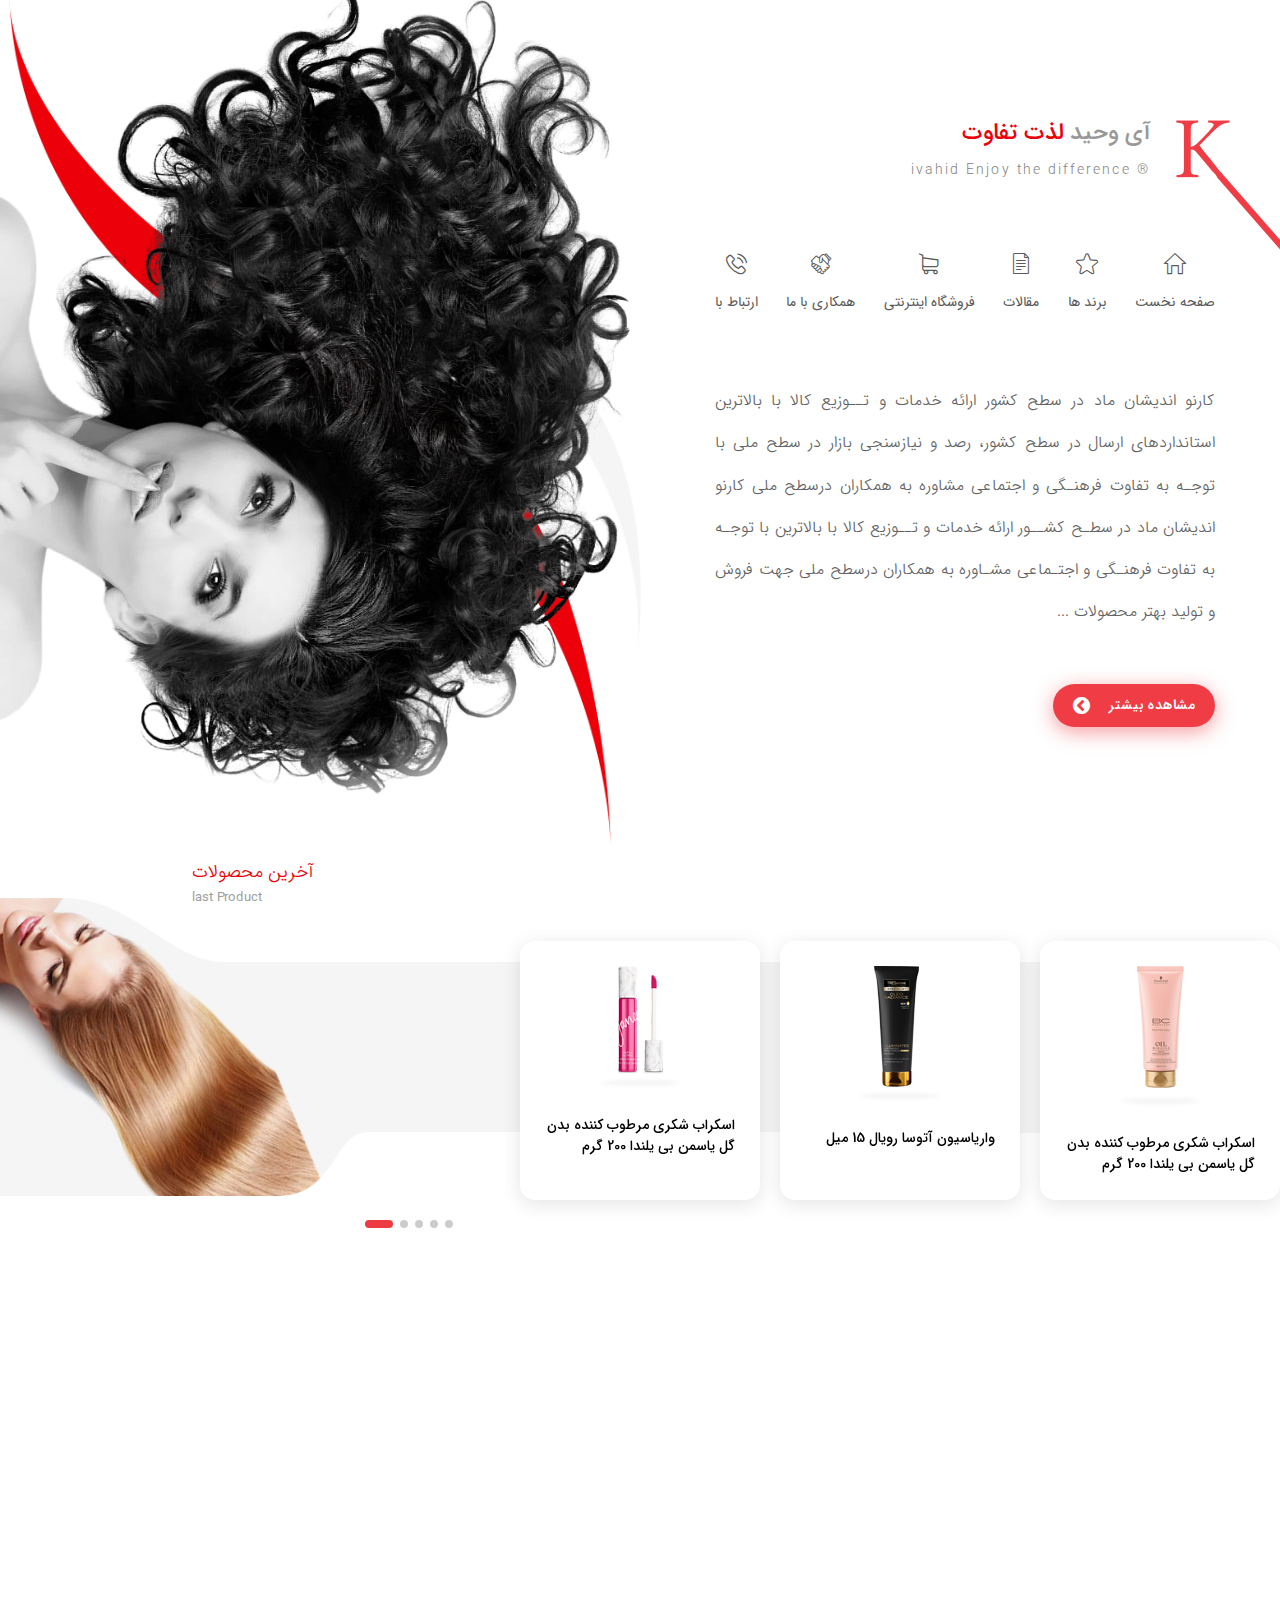
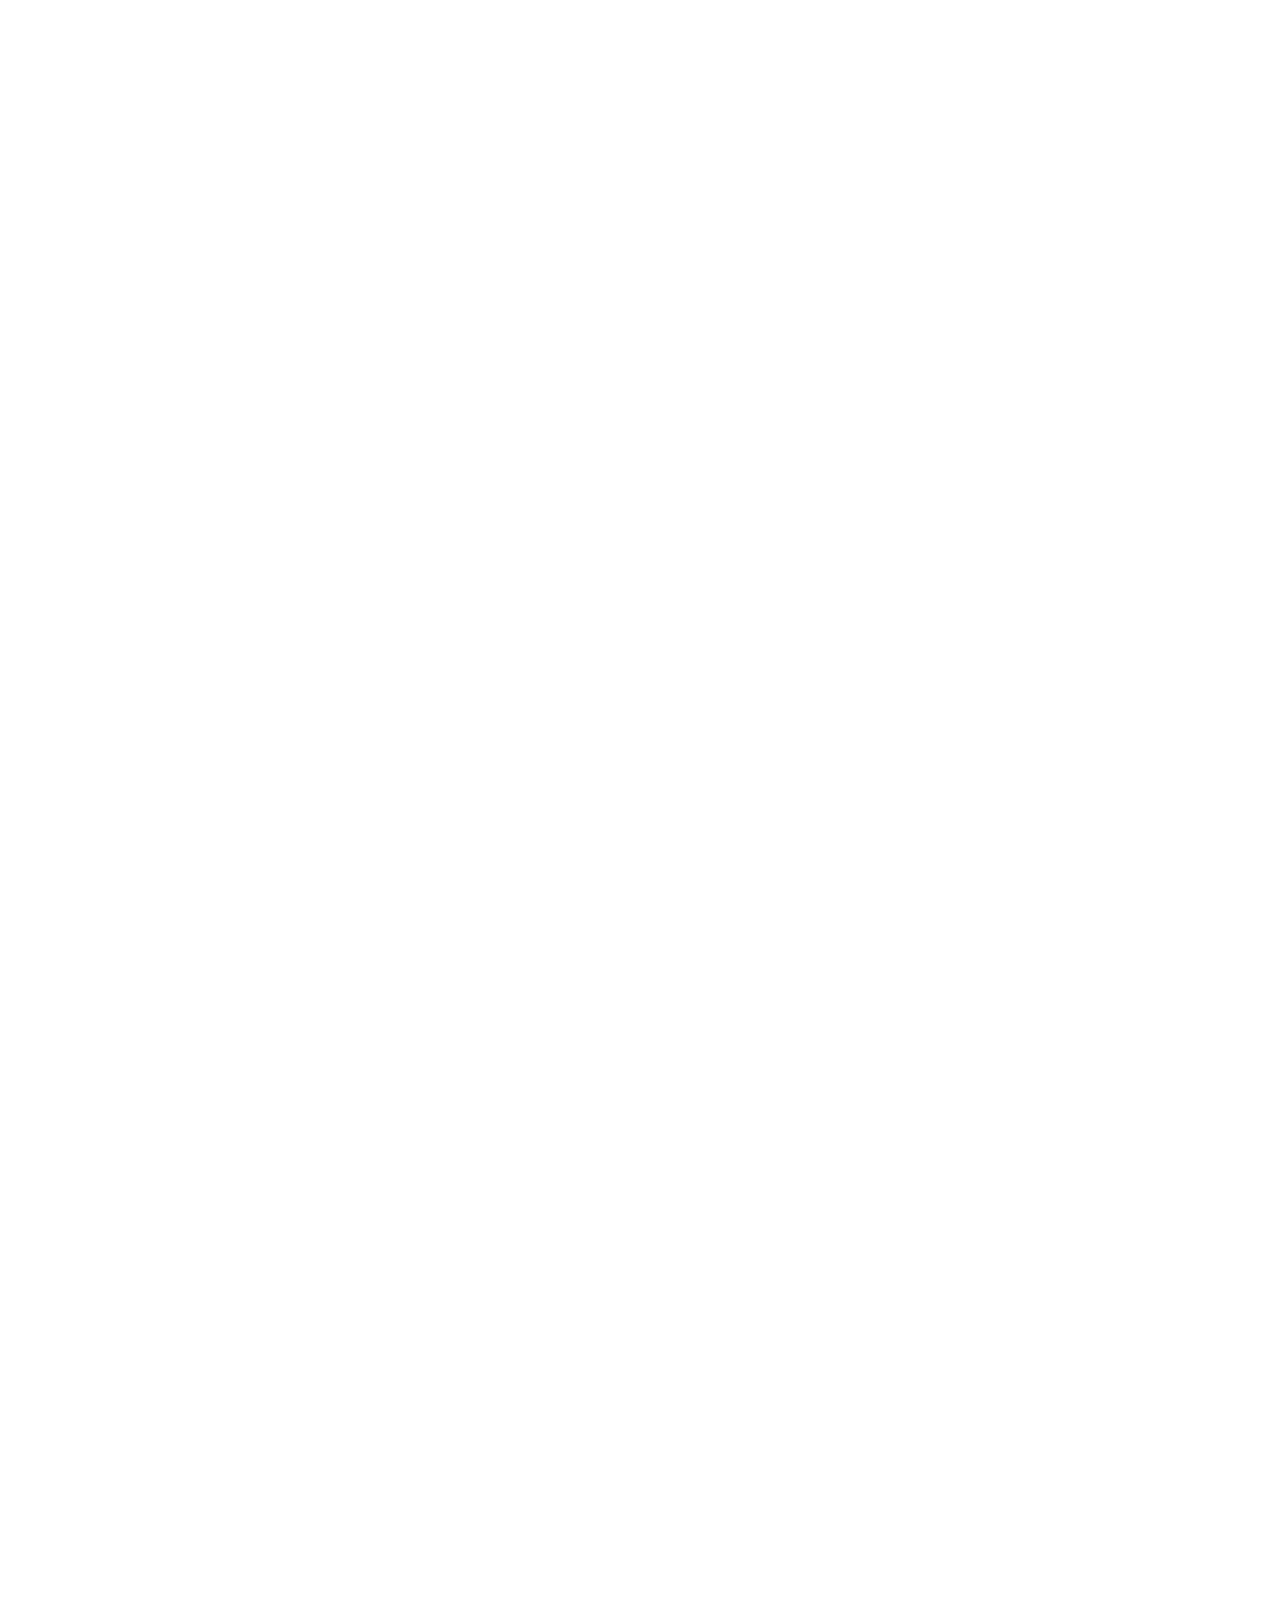
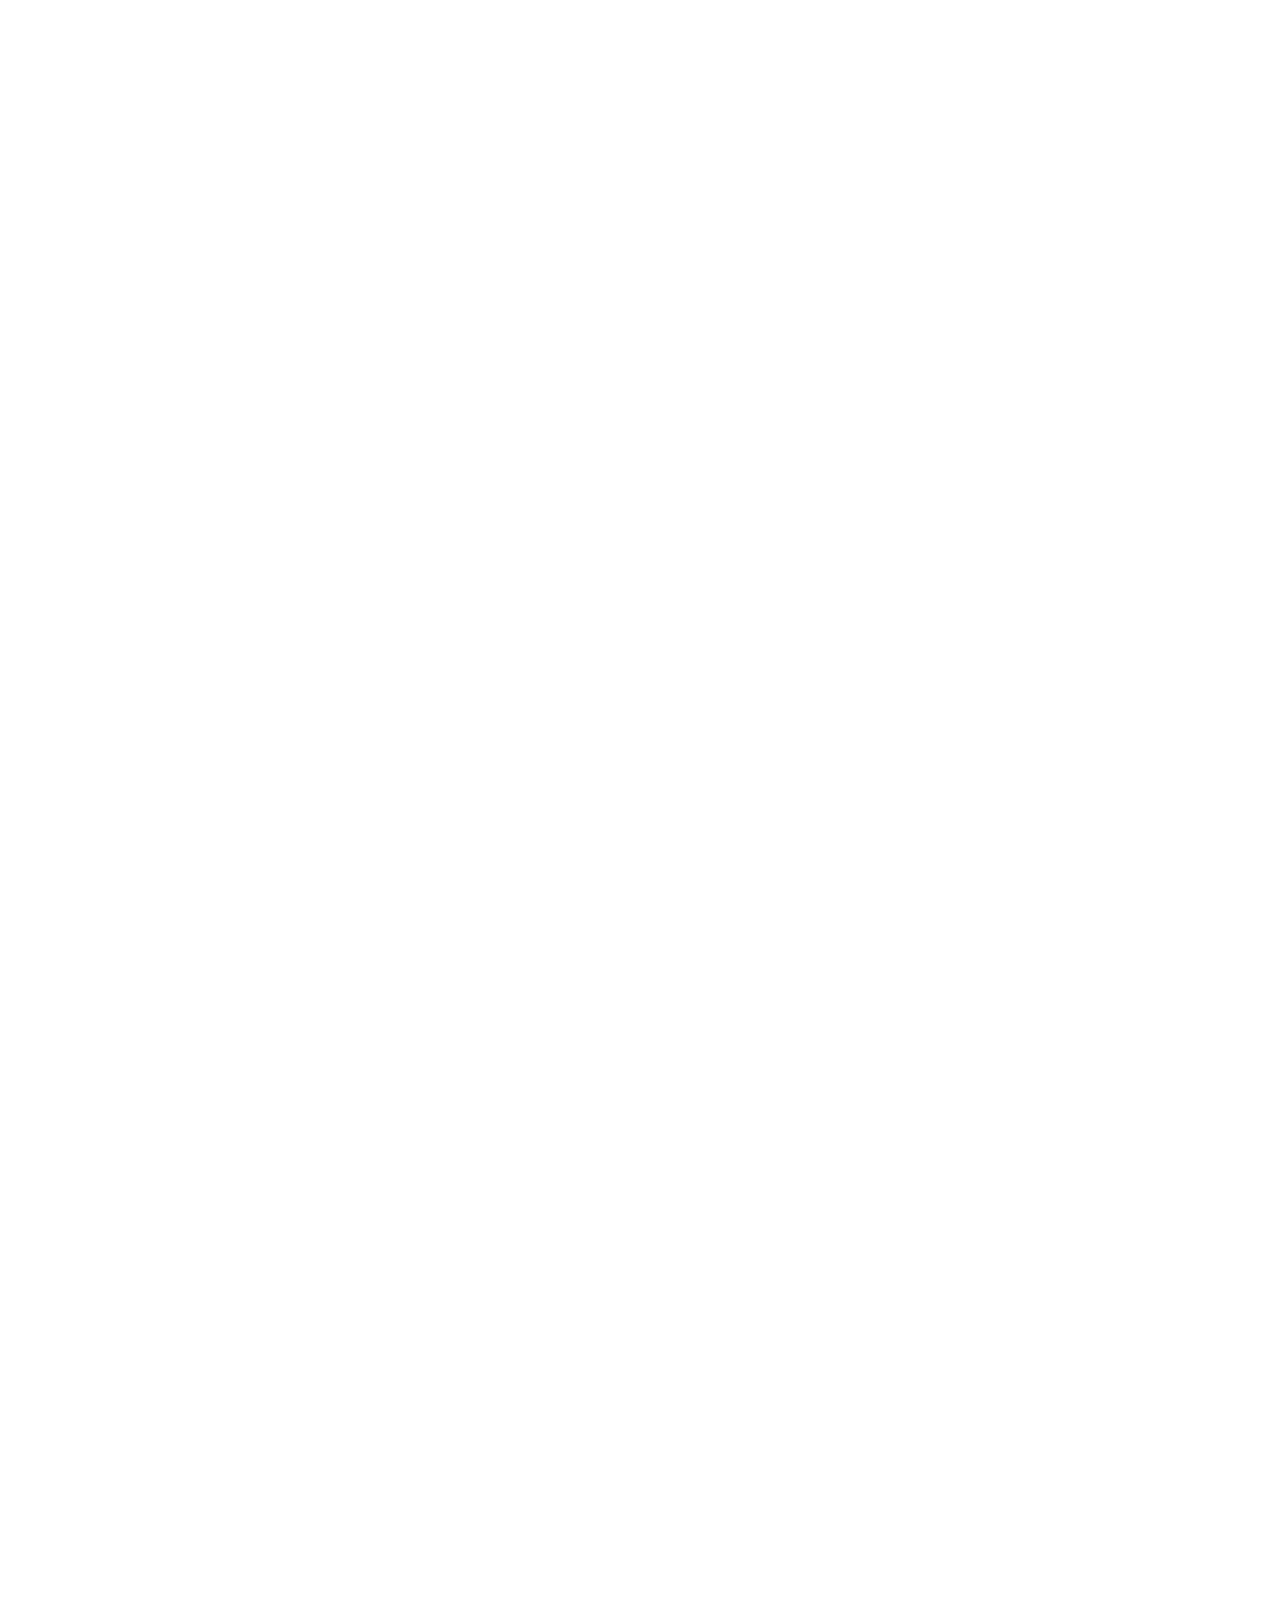
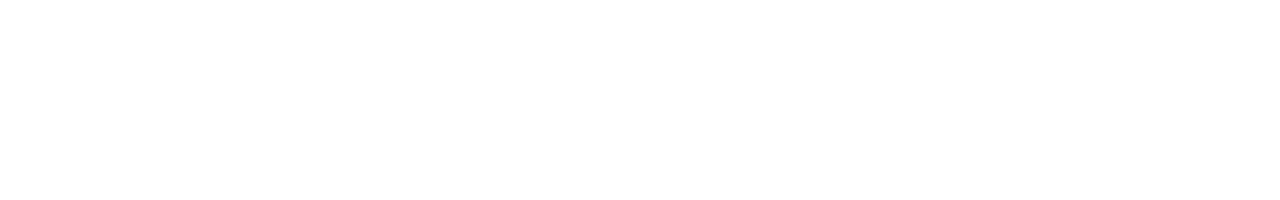
==== commit 35d51f64: "end sllider last-product" ====
--- a/index.html
+++ b/index.html
@@ -78,7 +78,238 @@
         </figure>
 
     </section>
-
+    <!-- <section class="last-product mb-5">
+        <div class="min-title-last-product">
+
+            <h2 class="title-last-product">آخرین محصولات</h2>
+            <span class="sub-title-last-product">last Product</span>
+        </div>
+        <div class="swiper-container swiper-last-product" dir="ltr">
+            <div class="swiper-wrapper">
+                <div class="swiper-slide">
+                    <div class="wrapper-slier">
+                        <figure>
+                            <img src="img/slider-product-1.png" alt="">
+                        </figure>
+                        <h3 class="title-box-slider">
+                            اسکراب شکری مرطوب کننده بدن گل
+                            یاسمن بی یلندا 200 گرم
+                        </h3>
+                        <a href="#" class="veiw-product">
+                            مشاهده محصول
+                            <i class="icon-bag-shop-more"></i>
+                        </a>
+                    </div>
+                </div>
+                <div class="swiper-slide">
+                    <div class="wrapper-slier">
+                        <figure>
+                            <img src="img/slider-product-2.png" alt="">
+                        </figure>
+                        <h3 class="title-box-slider">
+                            واریاسیون آتوسا رویال 15 میل
+                        </h3>
+                        <a href="#" class="veiw-product">
+                            مشاهده محصول
+                            <i class="icon-bag-shop-more"></i>
+                        </a>
+                    </div>
+                </div>
+                <div class="swiper-slide">
+                    <div class="wrapper-slier">
+                        <figure>
+                            <img src="img/slider-product-3.png" alt="">
+                        </figure>
+                        <h3 class="title-box-slider">
+                            اسکراب شکری مرطوب کننده بدن گل
+                            یاسمن بی یلندا 200 گرم
+                        </h3>
+                        <a href="#" class="veiw-product">
+                            مشاهده محصول
+                            <i class="icon-bag-shop-more"></i>
+                        </a>
+                    </div>
+                </div>
+                <div class="swiper-slide">
+                    <div class="wrapper-slier">
+                        <figure>
+                            <img src="img/slider-product-4.png" alt="">
+                        </figure>
+                        <h3 class="title-box-slider">
+                            اسکراب شکری مرطوب کننده بدن گل
+                            یاسمن بی یلندا 200 گرم
+                        </h3>
+                        <a href="#" class="veiw-product">
+                            مشاهده محصول
+                            <i class="icon-bag-shop-more"></i>
+                        </a>
+                    </div>
+                </div>
+                <div class="swiper-slide">
+                    <div class="wrapper-slier">
+                        <figure>
+                            <img src="img/slider-product-1.png" alt="">
+                        </figure>
+                        <h3 class="title-box-slider">
+                            اسکراب شکری مرطوب کننده بدن گل
+                            یاسمن بی یلندا 200 گرم
+                        </h3>
+                        <a href="#" class="veiw-product">
+                            مشاهده محصول
+                            <i class="icon-bag-shop-more"></i>
+                        </a>
+                    </div>
+                </div>
+                <div class="swiper-slide">
+                    <div class="wrapper-slier">
+                        <figure>
+                            <img src="img/slider-product-3.png" alt="">
+                        </figure>
+                        <h3 class="title-box-slider">
+                            اسکراب شکری مرطوب کننده بدن گل
+                            یاسمن بی یلندا 200 گرم
+                        </h3>
+                        <a href="#" class="veiw-product">
+                            مشاهده محصول
+                            <i class="icon-bag-shop-more"></i>
+                        </a>
+                    </div>
+                </div>
+                <div class="swiper-slide">
+                    <div class="wrapper-slier">
+                        <figure>
+                            <img src="img/slider-product-4.png" alt="">
+                        </figure>
+                        <h3 class="title-box-slider">
+                            اسکراب شکری مرطوب کننده بدن گل
+                            یاسمن بی یلندا 200 گرم
+                        </h3>
+                        <a href="#" class="veiw-product">
+                            مشاهده محصول
+                            <i class="icon-bag-shop-more"></i>
+                        </a>
+                    </div>
+                </div>
+                <div class="swiper-slide">
+                    <div class="wrapper-slier">
+                        <figure>
+                            <img src="img/slider-product-2.png" alt="">
+                        </figure>
+                        <h3 class="title-box-slider">
+                            اسکراب شکری مرطوب کننده بدن گل
+                            یاسمن بی یلندا 200 گرم
+                        </h3>
+                        <a href="#" class="veiw-product">
+                            مشاهده محصول
+                            <i class="icon-bag-shop-more"></i>
+                        </a>
+                    </div>
+                </div>
+               
+                
+                
+            </div>
+            <div class="custom-pagtion">
+                <div class="swiper-pagination pagintion-custom-last-product"></div>
+            </div>
+        </div>
+    </section> -->
+
+    <section class="last-product mb-5">
+        <div class="min-title-last-product">
+
+            <h2 class="title-last-product">آخرین محصولات</h2>
+            <span class="sub-title-last-product">last Product</span>
+        </div>
+        <div class="swiper-container swiper-last-product" dir="ltr">
+            <div class="swiper-wrapper">
+                <div class="swiper-slide wrapper-slier">
+                   
+                        <figure>
+                            <img src="img/slider-product-1.png" alt="">
+                        </figure>
+                        <h3 class="title-box-slider">
+                            اسکراب شکری مرطوب کننده بدن گل
+                            یاسمن بی یلندا 200 گرم
+                        </h3>
+                        <a href="#" class="veiw-product">
+                            مشاهده محصول
+                            <i class="icon-bag-shop-more"></i>
+                        </a>
+                   
+                </div>
+                <div class="swiper-slide wrapper-slier">
+                   
+                        <figure>
+                            <img src="img/slider-product-2.png" alt="">
+                        </figure>
+                        <h3 class="title-box-slider">
+                            واریاسیون آتوسا رویال 15 میل
+                        </h3>
+                        <a href="#" class="veiw-product">
+                            مشاهده محصول
+                            <i class="icon-bag-shop-more"></i>
+                        </a>
+                   
+                </div>
+                <div class="swiper-slide wrapper-slier">
+                   
+                        <figure>
+                            <img src="img/slider-product-3.png" alt="">
+                        </figure>
+                        <h3 class="title-box-slider">
+                            اسکراب شکری مرطوب کننده بدن گل
+                            یاسمن بی یلندا 200 گرم
+                        </h3>
+                        <a href="#" class="veiw-product">
+                            مشاهده محصول
+                            <i class="icon-bag-shop-more"></i>
+                        </a>
+                   
+                </div>
+                <div class="swiper-slide wrapper-slier">
+                   
+                        <figure>
+                            <img src="img/slider-product-4.png" alt="">
+                        </figure>
+                        <h3 class="title-box-slider">
+                            اسکراب شکری مرطوب کننده بدن گل
+                            یاسمن بی یلندا 200 گرم
+                        </h3>
+                        <a href="#" class="veiw-product">
+                            مشاهده محصول
+                            <i class="icon-bag-shop-more"></i>
+                        </a>
+                   
+                </div>
+                <div class="swiper-slide wrapper-slier">
+                   
+                        <figure>
+                            <img src="img/slider-product-1.png" alt="">
+                        </figure>
+                        <h3 class="title-box-slider">
+                            اسکراب شکری مرطوب کننده بدن گل
+                            یاسمن بی یلندا 200 گرم
+                        </h3>
+                        <a href="#" class="veiw-product">
+                            مشاهده محصول
+                            <i class="icon-bag-shop-more"></i>
+                        </a>
+                   
+                </div>
+                
+                
+                
+            </div>
+            <div class="custom-pagtion">
+                <div class="swiper-pagination pagintion-custom-last-product"></div>
+            </div>
+        </div>
+    </section>
+    
+    <script src="js/siwper.js"></script>
+    <script src="js/jqury-3.6.js"></script>
+    <script src="js/main.js"></script>
 </body>
 
 </html>--- a/css/index.css
+++ b/css/index.css
@@ -15,6 +15,7 @@
     max-width: 530px;
     margin: auto;
     height: 100%;
+    padding: 0 15px;
 }
 
 .main-pci {
@@ -38,6 +39,7 @@
 
 .title-main {
     margin-bottom: 70px;
+    margin-right: -15px;
 }
 
 .title-main .k-smal-head {
@@ -50,8 +52,8 @@
     content: '';
     width: 180px;
     height: 202px;
-    left: 39px;
-    top: 50px;
+    left: 40px;
+    top: 52px;
     background: url(../img/more-k-small.png) no-repeat center center;
 }
 
@@ -124,6 +126,7 @@
     font-weight: 300;
     margin-bottom: 50px;
 
+
 }
 
 .more-btn {
@@ -147,4 +150,144 @@
 .more-btn i {
     margin-right: 15px;
     font-size: 17px;
+}
+
+.last-product {
+    background: url(../img/background-slider-last-product.png) no-repeat center left;
+    background-size: contain;
+    height: 400px;
+    padding: 15px 0;
+}
+
+.last-product .min-title-last-product {
+    text-align: left;
+    margin-left: 15%;
+    margin-bottom: 20px;
+}
+
+.last-product .title-last-product {
+    font-size: 18px;
+    font-weight: 300;
+    text-align: left;
+    color: #ec000a;
+    margin-bottom: 5px;
+}
+
+.last-product .sub-title-last-product {
+    font-size: 13px;
+    color: #9e9e9e;
+}
+
+.swiper-last-product {}
+
+.swiper-last-product {}
+
+.swiper-last-product .swiper-slide {
+    height: auto;
+}
+.swiper-last-product .wrapper-slier {
+    border-radius: 15px;
+    background: #fff;
+    box-shadow: 0px 4px 20px 0px rgba(0, 0, 0, 0.11);
+    margin-top: 15px;
+    margin-bottom: 15px;
+    padding: 25px;
+    position: relative;
+    height: auto;
+}
+
+
+.swiper-last-product .wrapper-slier::before {
+    position: absolute;
+    content: '';
+    width: 97%;
+    height: 100%;
+    top: 5px;
+    left: 50%;
+    transform: translateX(-50%);
+    background: #d6d6d6;
+    border-radius: 15px;
+    z-index: -1;
+    opacity: 0;
+    visibility: hidden;
+    transition: .3s;
+}
+
+.swiper-last-product .wrapper-slier:hover:before {
+
+    opacity: 1;
+    visibility: visible;
+
+}
+
+.swiper-last-product .wrapper-slier figure {
+    text-align: center;
+    margin-bottom: 20px;
+
+}
+
+.swiper-last-product .wrapper-slier .title-box-slider {
+    font-size: 14px;
+    font-weight: 500;
+    text-align: right;
+    line-height: 1.5;
+
+}
+
+.swiper-last-product .wrapper-slier .veiw-product {
+    position: absolute;
+    background: #e33940;
+    color: #fff;
+    font-size: 13px;
+    font-weight: 500;
+    top: 50%;
+    left: 50%;
+    transform: translate(-50%,-25%);
+    padding: 13px 18px;
+    border-radius: 50px;
+    white-space: nowrap;
+    box-shadow: 0 4px 20px rgba(240, 60, 69, .5);
+    opacity: 0;
+    visibility: hidden;
+    transition: .3s;
+}
+.swiper-last-product .wrapper-slier:hover .veiw-product {
+
+    
+    transform: translate(-50%,-50%);
+    opacity: 1;
+    visibility: visible;
+}
+.swiper-last-product .wrapper-slier .veiw-product i{
+    font-size: 20px;
+      margin-left: 7px;
+    
+}
+
+.swiper-last-product .wrapper-slier .pagintion-custom-last-product {
+    position: static;
+
+}
+
+.swiper-last-product .pagintion-custom-last-product {
+    position: static;
+    margin-left: 28%;
+    text-align: left;
+    
+
+}
+
+.swiper-last-product .pagintion-custom-last-product .swiper-pagination-bullet {
+    margin-left: 7px;
+    transform-origin: right;
+    transition: .3s;
+    height: 8px;
+    width: 8px;
+}
+
+.swiper-last-product .pagintion-custom-last-product .swiper-pagination-bullet-active {
+    background: #ed3b43;
+    width: 28px;
+    transition: width .3s;
+    border-radius: 5px;
 }--- a/css/responsive-index.css
+++ b/css/responsive-index.css
@@ -1,6 +1,6 @@
 @media screen and (max-width:1400px) {
     .wrapper-contact-main{
-        max-width:400px;
+        max-width:530px;
        
     }
     .main-pci{
@@ -10,17 +10,21 @@
 }
 @media screen and (max-width:1200px) {
     .wrapper-contact-main{
-        max-width:450px;
+        max-width:530px;
        
     }
     .main-pci{
         max-width: 550px;
     }
+    .title-main {
+        margin-bottom: 70px;
+        margin-right: 50px;
+    }
     
 }
 @media screen and (max-width:992px) {
     .wrapper-contact-main{
-        max-width:550px;
+        max-width:580px;
         margin-top: 70px;
        
     }
